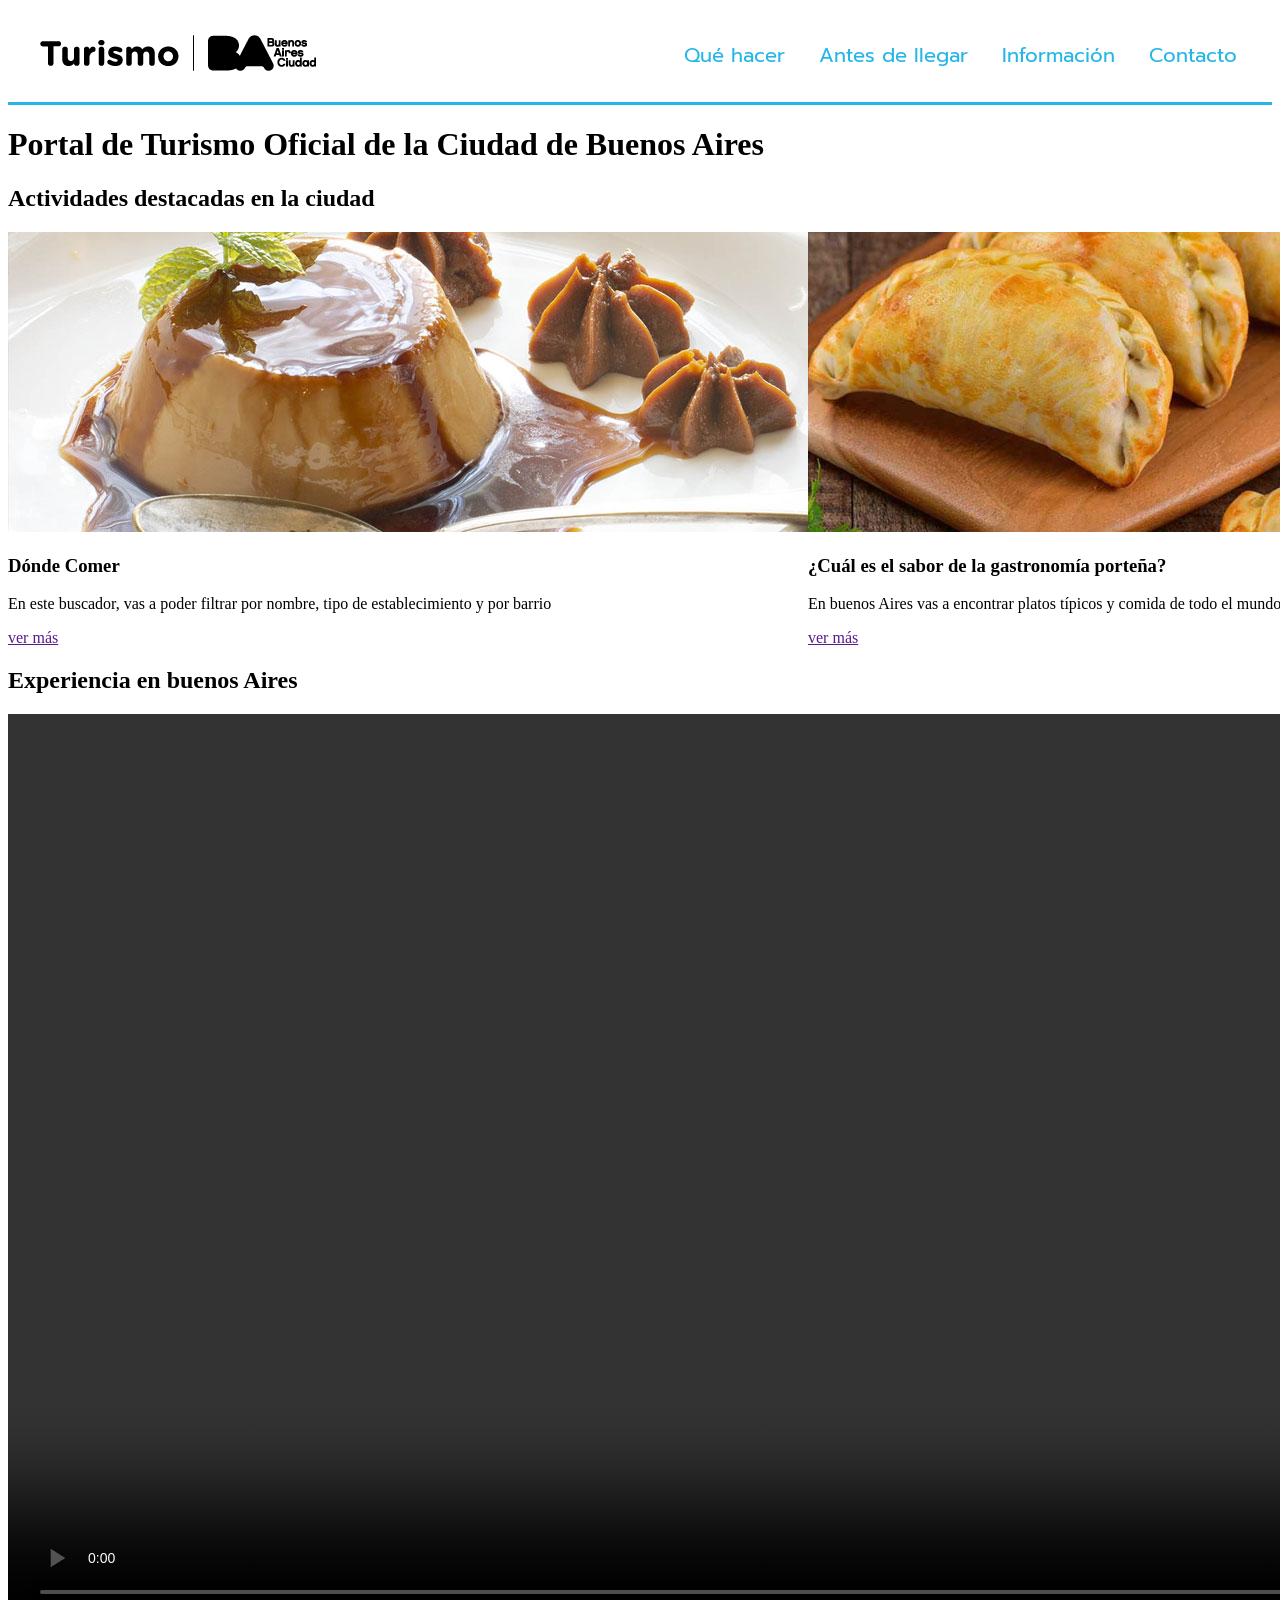
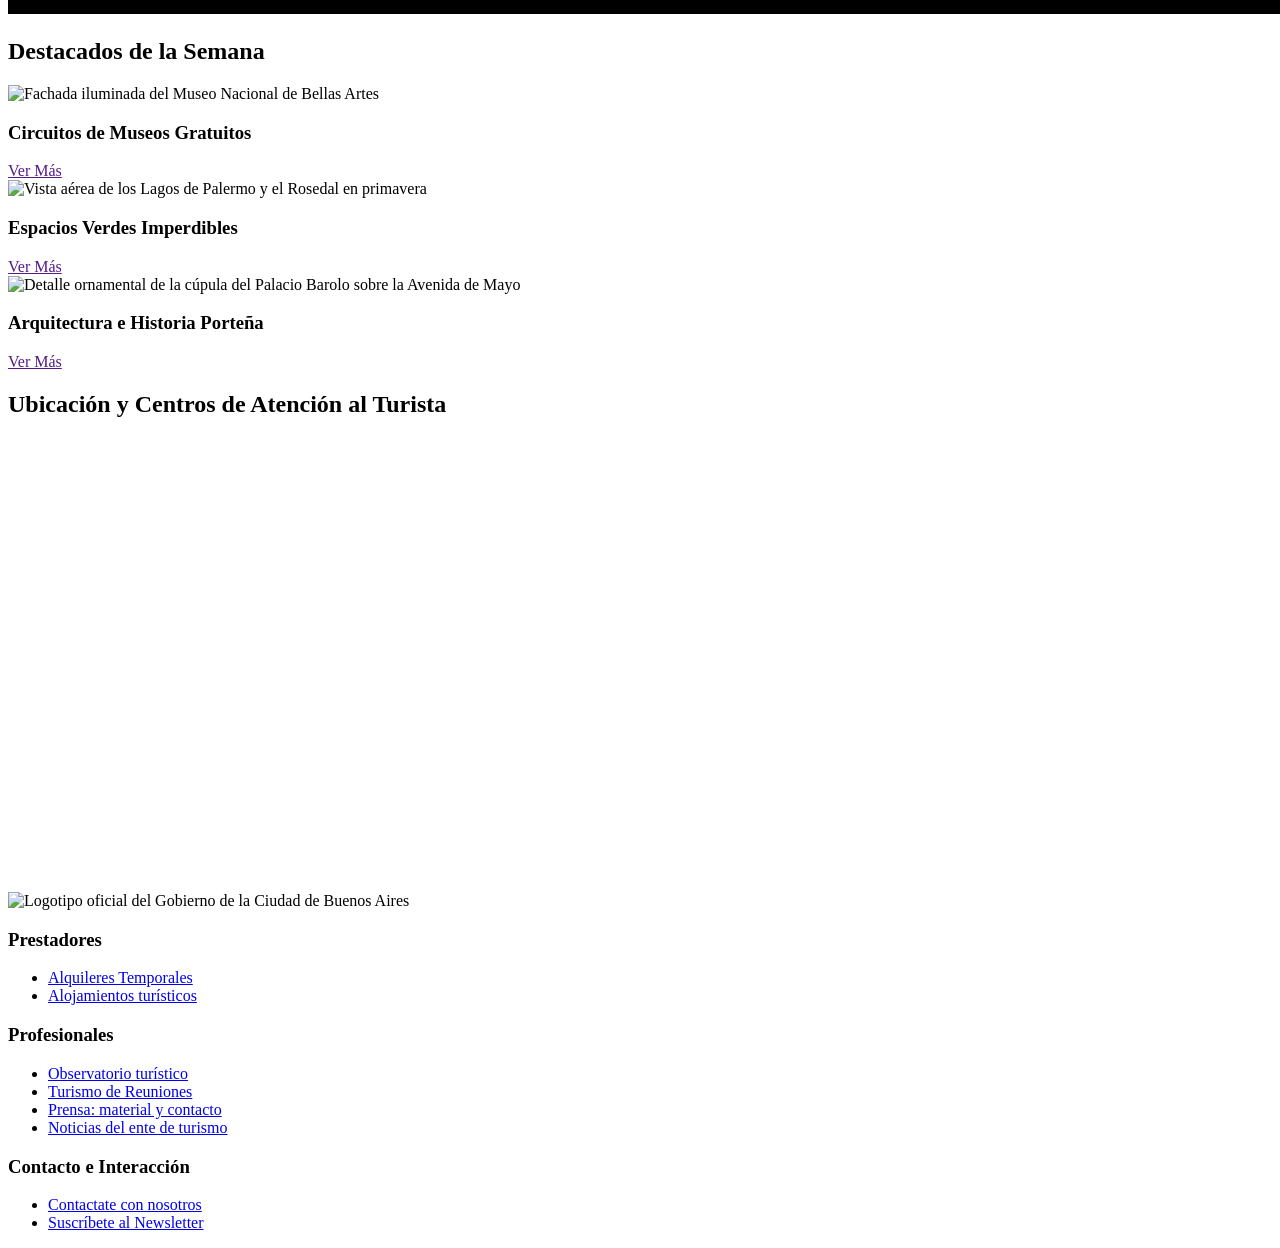
==== ejercicio-3/index.html @ e293c019 "Ejercicio 3" ====
<!DOCTYPE html>
<html lang="es">
    <head>
        <meta charset="UTF-8">
        <meta name="viewport" content="width, initial-scale:1.0">
        <title>Turismo Buenos Aires Ciudad - Sitio Oficial de Información Turística</title>
        <meta name="description" content="Descrubí qué hacer en Buenos Aires. información útil antes de llegar, guías de alojamiento, atractivos turísticos, agenda cultural y mapas de la ciudad.">
        <meta name="robots" content="index, follow">

        <!-- Enlazar css-->
        <link href="style.css" rel="stylesheet">

        <!-- google font -->
         <link rel="preconnect" href="https://fonts.googleapis.com">
         <link rel="preconnect" href="https://fonts.gstatic.com" crossorigin>
         <link href="https://fonts.googleapis.com/css2?family=Prompt:ital,wght@0,100;0,200;0,300;0,400;0,500;0,600;0,700;0,800;0,900;1,100;1,200;1,300;1,400;1,500;1,600;1,700;1,800;1,900&display=swap" rel="stylesheet">

        
    </head>

    <body>

        <!-- Cabecera principal del sitio -->
        <header id="cabecera-principal"> 
            <!-- Logo del sitio 
            href-> la dirección a donde voy al dar clic  
            -->
            <a href="index.html" aria-label="Ir a la página de inicio de Turismo de Buenos Aires">
                <img src="assets/arrobaturismo-bac-300x150-negro.png" alt="Logotipo oficial de Turismo Buenos Aires Ciudad">
            </a>

            <!-- Navegador principal -->
            <nav role="navigation" aria-label="Menu principal">
                  <a href="" class="boton-principal">Qué hacer</a>
                  <a href="" class="boton-principal">Antes de llegar</a>
                  <a href="" class="boton-principal">Información</a>
                  <a href="" class="boton-principal">Contacto</a>
            </nav>

        </header>



        <!-- Contenido principal del sitio -->
        <main role="main">

            <h1 class="texto oculto">Portal de Turismo Oficial de la Ciudad de Buenos Aires</h1>

            <!-- Actividades destacadas-->
            <section>
                <h2 class=".titulo-principal">Actividades destacadas en la ciudad</h2>
                
                <div class="elements-row">

                    <!-- tarjeta -->
                    <article role="article">
                        <img src="assets/flan-dulce-de-leche.jpg" alt="Flan con Dulce de Leche">
                        <h3>Dónde Comer</h3>
                        <p>En este buscador, vas a poder filtrar por nombre, tipo de establecimiento y por barrio</p>
                        <a href="" aria-label="Ir al buscador de restaurantes y de comida en Buenos Aires">ver más</a>
                    </article>

                    <!-- tarjeta -->
                    <article role="article">
                        <img src="assets/empanadas-horneadas.jpg" alt="Empanadas porteñas horneadas">
                        <h3>¿Cuál es el sabor de la gastronomía porteña?</h3>
                        <p>En buenos Aires vas a encontrar platos típicos y comida de todo el mundo</p>
                        <a href="" aria-label="Ver información sobre grastonomía porteña">ver más</a>
                    </article>

                    <!-- tarjeta -->
                    <article role="article">
                        <img src="assets/patio-caballito.jpg" alt="Patio de comida los lecheros en el barrio Caballito">
                        <h3>Mercados y patios Gastronómicos</h3>
                        <p>Conocé los patios y mercados en donde podés disfrutar de la mejor gastronomía de la ciudad</p>
                        <a href="" aria-label="Ver más información sobre los patios gastronómicos de la ciudad">ver más</a>
                    </article>


                </div>

            </section>
            <!-- Fin de actividades destacadas-->

            <!-- Contenido Multimedia -->
            <section>
                <h2>Experiencia en buenos Aires</h2>
                <div>
                    <video controls autoplay loop width="1600" height="900" aria-label="Video sobre la ciudad de Buenos Aires">
                        <source src="assets/video-buenosaires.mp4" type="video/mp4">
                    </video>
                </div>
            </section>
            <!-- Fin de Contenido Multimedia -->



            <!-- Contenidos Destacados -->
            <section>
                <h2>Destacados de la Semana</h2>
                <div>
                    
                    <!-- Tarjeta Destacada 1 -->
                    <article role="article">
                        <img src="assets/destacado-museos.jpg" alt="Fachada iluminada del Museo Nacional de Bellas Artes" width="400" height="250">
                        <h3>Circuitos de Museos Gratuitos</h3>
                        <a href="" aria-label="Ver más sobre los circuitos de museos gratuitos">Ver Más</a>
                    </article>

                    <!-- Tarjeta Destacada 2 -->
                    <article role="article">
                        <img src="assets/destacado-parques.jpg" alt="Vista aérea de los Lagos de Palermo y el Rosedal en primavera" width="400" height="250">
                        <h3>Espacios Verdes Imperdibles</h3>
                        <a href="" aria-label="Ver más sobre los espacios verdes imperdibles">Ver Más</a>
                    </article>

                    <!-- Tarjeta Destacada 3 -->
                    <article role="article">
                        <img src="assets/destacado-arquitectura.jpg" alt="Detalle ornamental de la cúpula del Palacio Barolo sobre la Avenida de Mayo" width="400" height="250">
                        <h3>Arquitectura e Historia Porteña</h3>
                        <a href="" aria-label="Ver más sobre la arquitectura e historia porteña">Ver Más</a>
                    </article>

                </div>
            </section>


            <!-- Ubicación Geográfica -->
            <section aria-labelledby="titulo-mapa">
                <h2 id="titulo-mapa">Ubicación y Centros de Atención al Turista</h2>
                <div class="map-container">
                    <iframe 
                        src="https://www.google.com/maps/embed?pb=!1m18!1m12!1m3!1d3284.016713276842!2d-58.3841507!3d-34.6037389!2m3!1f0!2f0!3f0!3m2!1i1024!2i768!4f13.1!3m3!1m2!1s0x95bccacf954f91d5%3A0x67ef08c262f8f742!2sObelisco!5e0!3m2!1ses!2sar!4v1700000000000!5m2!1ses!2sar" 
                        width="100%" 
                        height="450" 
                        style="border:0;" 
                        allowfullscreen="" 
                        loading="lazy" 
                        referrerpolicy="no-referrer-when-downgrade"
                        title="Mapa interactivo de la Ciudad de Buenos Aires con la ubicación del Obelisco y centros de atención turística">
                    </iframe>
                </div>
            </section>

        </main>

        <!-- Pie de Página Institucional -->
    <footer role="contentinfo">

            <!-- Identificador Institucional del Footer -->
            <div class="footer-brand">
                <img src="img/logo-buenos-aires-ciudad.svg" alt="Logotipo oficial del Gobierno de la Ciudad de Buenos Aires" width="200" height="60">
            </div>

            <!-- Columnas de Enlaces del Footer -->
            <div>
                
                <!-- Lista 1: Prestadores -->
                <nav>
                    <h3 id="footer-prestadores">Prestadores</h3>
                    <ul>
                        <li><a href="/alquileres-temporales">Alquileres Temporales</a></li>
                        <li><a href="/alojamientos-turisticos">Alojamientos turísticos</a></li>
                    </ul>
                </nav>

                <!-- Lista 2: Profesionales -->
                <nav>
                    <h3 id="footer-profesionales">Profesionales</h3>
                    <ul>
                        <li><a href="/observatorio-turistico">Observatorio turístico</a></li>
                        <li><a href="/turismo-reuniones">Turismo de Reuniones</a></li>
                        <li><a href="/prensa-contacto">Prensa: material y contacto</a></li>
                        <li><a href="/noticias-ente">Noticias del ente de turismo</a></li>
                    </ul>
                </nav>

                <!-- Lista 3: Interacción y Contacto -->
                <nav>
                    <h3 id="footer-contacto">Contacto e Interacción</h3>
                    <ul>
                        <li><a href="/contactate-con-nosotros">Contactate con nosotros</a></li>
                        <li><a href="/suscribete-newsletter" aria-label="Ir al formulario para suscribirse al Newsletter oficial">Suscríbete al Newsletter</a></li>
                    </ul>
                </nav>

            </div>
    </footer>

    </body>

</html>
---- ejercicio-3/style.css ----
/* Indice de estilos

0. Generales / colores
1. Tipografías

*/

/* 0. Generales*/ colores */
*{
    margin: 0;
    padding: 0;
    box-sizing: border-box;
}
:root {
    --color-principal: rgb(36, 182, 231);
    --color-acento: rgb(155, 68, 125);
    --color-tercer: rgb(91, 168, 99);
    --color-texto: rgb(27, 25, 25);

}
.elements-row{
    display:flex;

}
/* 1. Tipografías */
.titulo-principal {
    font-family: "Prompt", sans-serif;
    font-weight: 500;
    font-style: normal;
    color: var(--color-principal);
    font-size: 30px;
}

.titulo-secundario {
    font-family: "Prompt", sans-serif;
    font-weight: 400;
    font-style: normal;
    color: var(--color-principal);
    font-size: 25px;

}
.parrafo {
    font-family: "Prompt", sans-serif;
    font-weight: 400;
    font-style: normal;
    color: var(--color-principal);
    font-size: 14px;
    color: var(--color-texto);

}
.texto-oculto{
    display: none;
}
#cabecera-principal{
    padding: 20px 20px 20px 20px;
    display: flex;
    flex-direction: row;
    align-items: center;
    justify-content: space-between;
    /* borde: grosor tipo color;*/
    border-bottom: 3px solid var(--color-principal)

}
/* 3. Enlaces / botones */
.boton-principal{
    /* fuente */
    font-family: "Prompt", sans-serif;
    font-weight: 400;
    font-style: normal;
    color: var(--color-principal);
    font-size: 20px;
    /*quito la linea inferior*/
    text-decoration: none;
    /*asigno cuerpo por medio del relleno*/
    padding: 8px 15px 8px 15px;
    /* animacion del paso del mouse*/
    transition: all linear 0.3s;

    
}

.boton-principal:hover{
    color:rgb(243, 247, 247);
    background-color: var(--color-principal);
    /* redondeear border*/
    border-radius: 5px;
}
/* area destacada*/
.area-destacada

@media only screen and (max-width: 600px) {
    /* 2.header / cabecera*/
    #cabecera-principal {
        flex-direction: column;
    }
    /*3. Enlaces / botones */
    .boton-principal{
        /* se comportara como un bloque*/
        display: block;
        /*ancho*/
        width: 96%;
        /*margen*/
        margin: 5px 2% 5px 2%;
        /*alinear texto*/
        text-align: center;
        border-bottom: 1px solid var(--color-principal);

    }
}
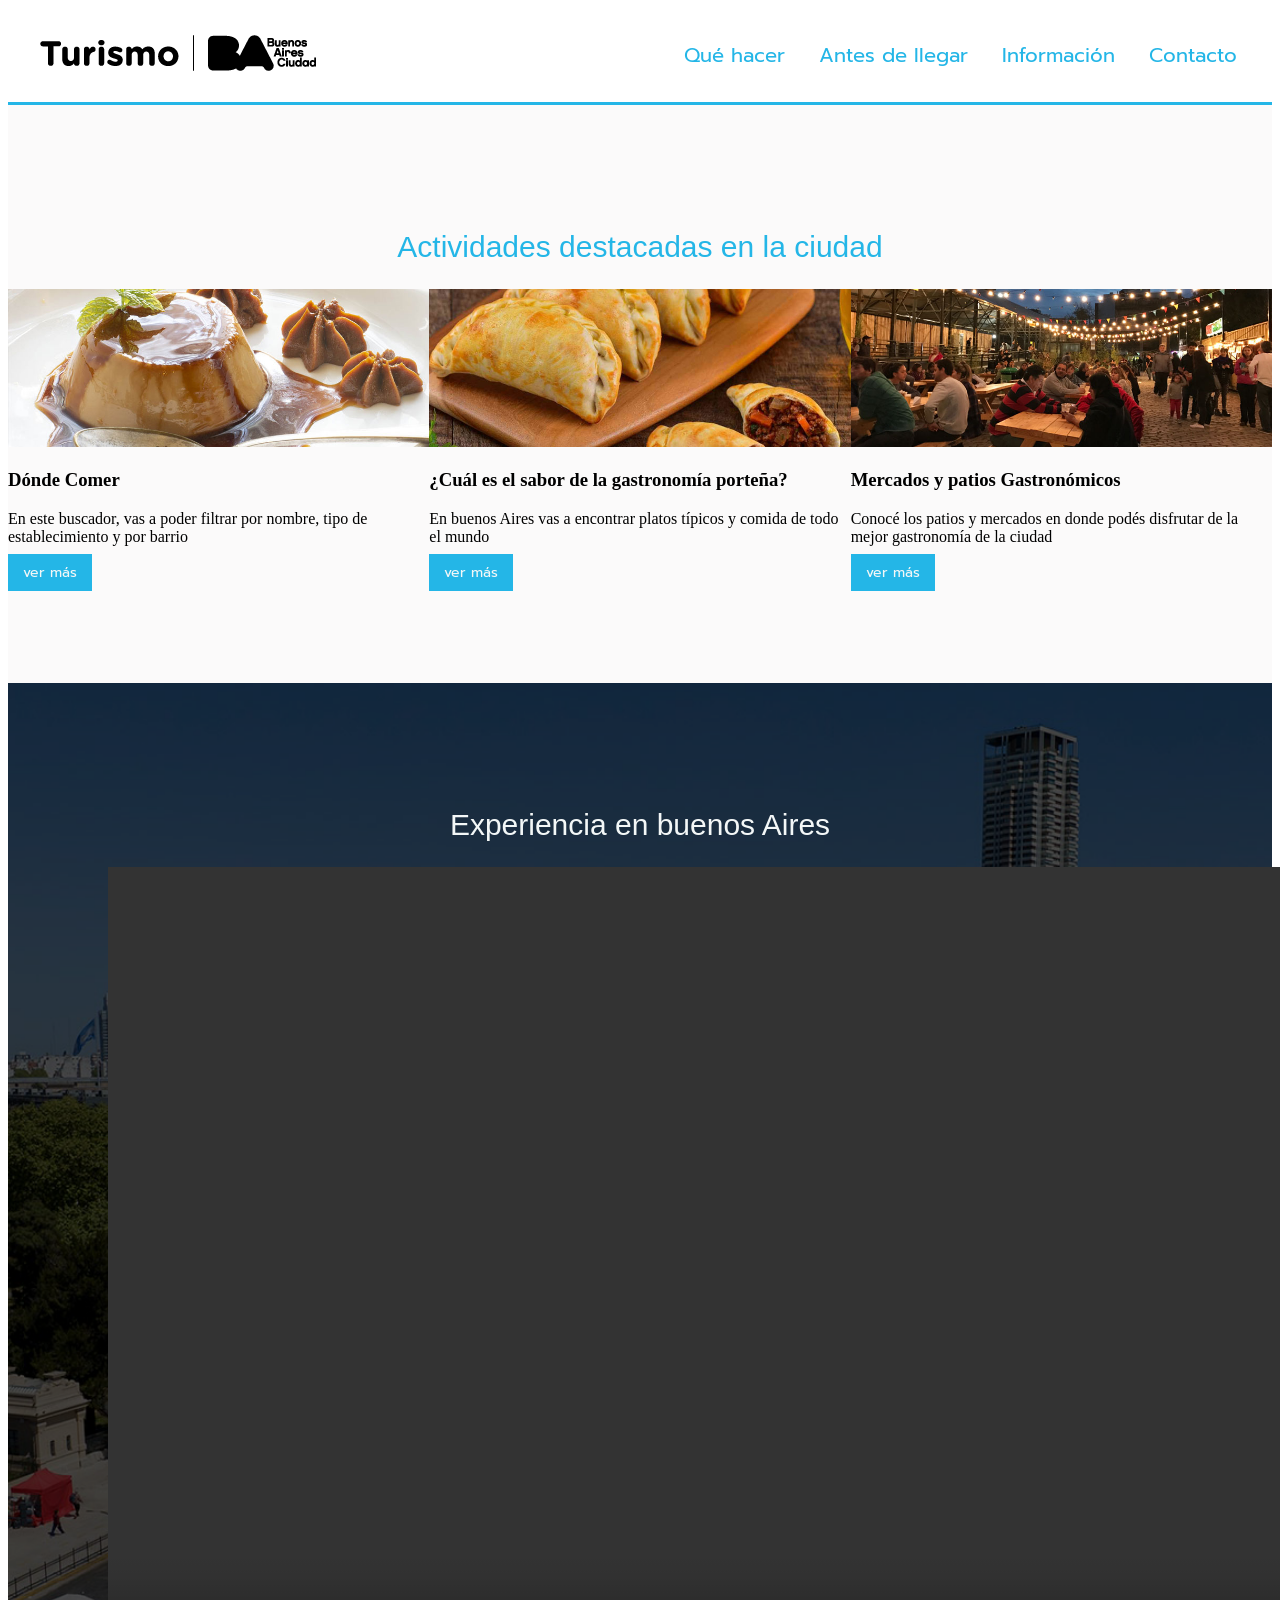
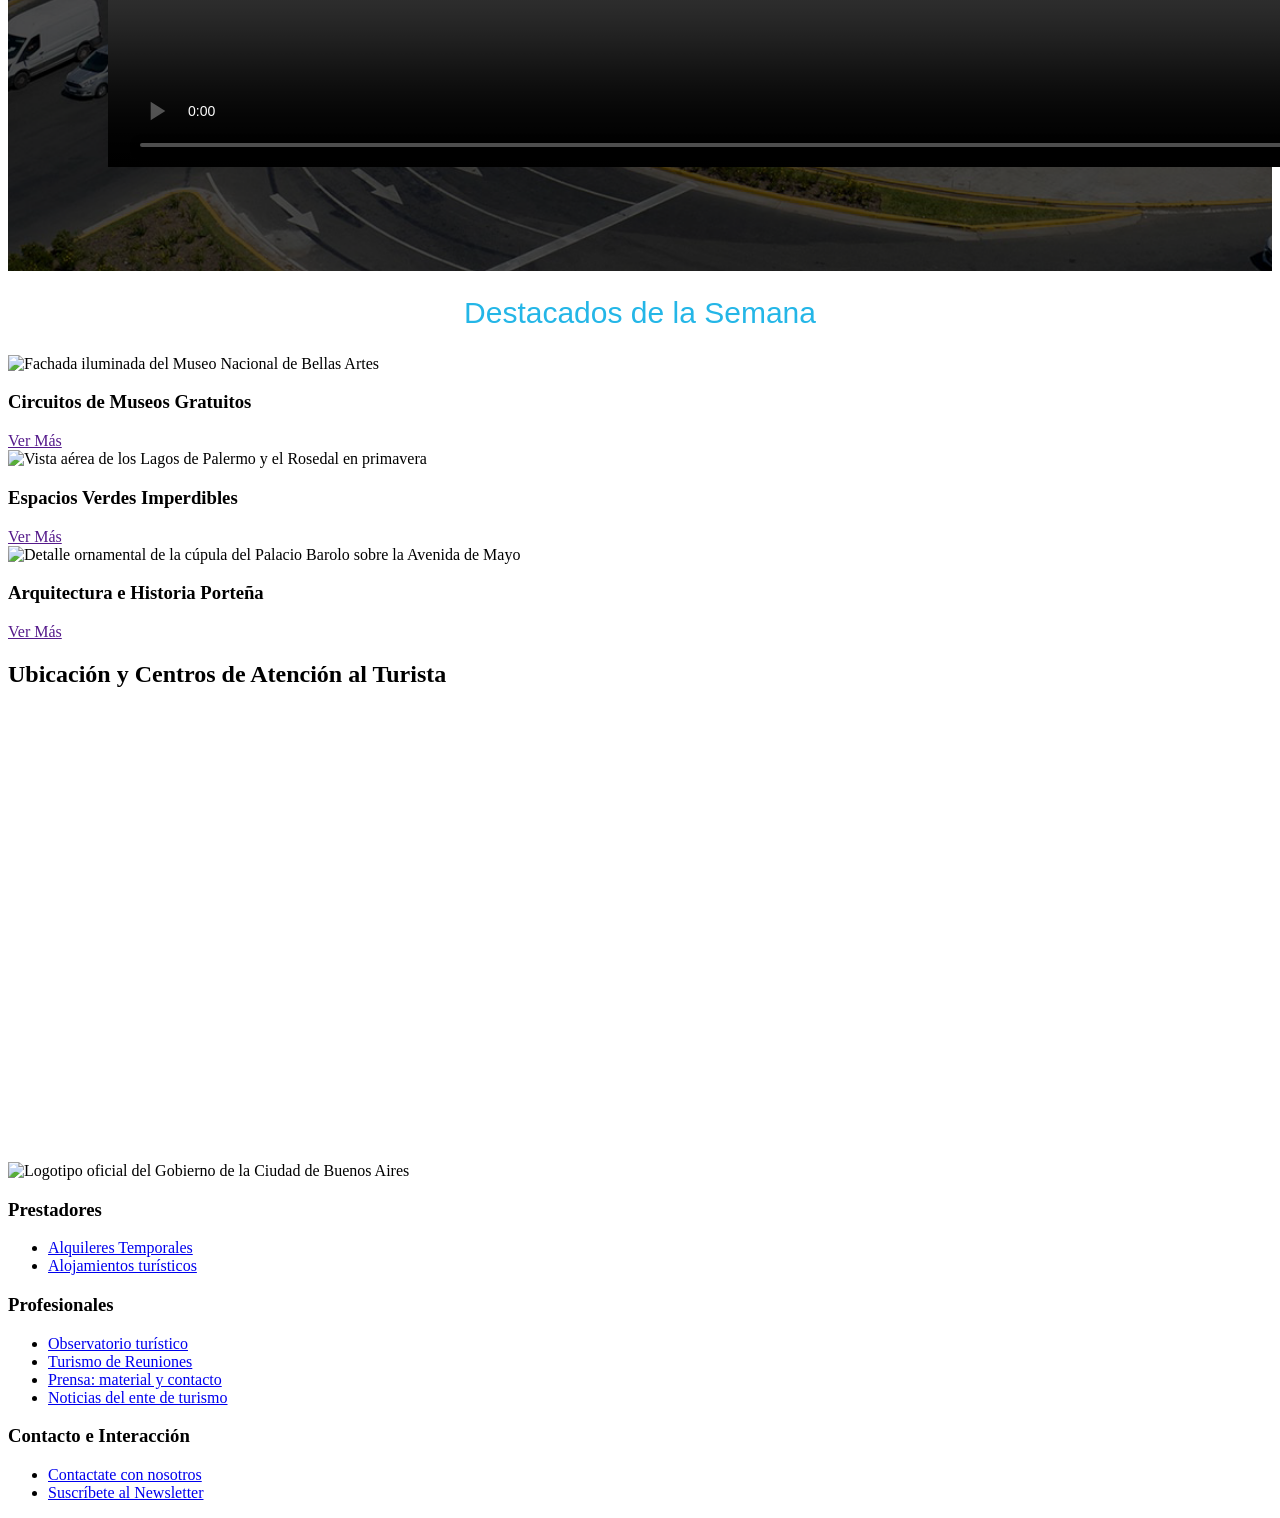
==== commit 8cb7109f: "Add files via upload" ====
--- a/ejercicio-3/index.html
+++ b/ejercicio-3/index.html
@@ -44,36 +44,36 @@
         <!-- Contenido principal del sitio -->
         <main role="main">
 
-            <h1 class="texto oculto">Portal de Turismo Oficial de la Ciudad de Buenos Aires</h1>
+            <h1 class="texto-oculto">Portal de Turismo Oficial de la Ciudad de Buenos Aires</h1>
 
             <!-- Actividades destacadas-->
-            <section>
-                <h2 class=".titulo-principal">Actividades destacadas en la ciudad</h2>
+            <section id="area-destacadas">
+                <h2 class="titulo-principal">Actividades destacadas en la ciudad</h2>
                 
                 <div class="elements-row">
 
                     <!-- tarjeta -->
-                    <article role="article">
+                    <article role="article" class="articulo-index">
                         <img src="assets/flan-dulce-de-leche.jpg" alt="Flan con Dulce de Leche">
                         <h3>Dónde Comer</h3>
                         <p>En este buscador, vas a poder filtrar por nombre, tipo de establecimiento y por barrio</p>
-                        <a href="" aria-label="Ir al buscador de restaurantes y de comida en Buenos Aires">ver más</a>
+                        <a href="" class="boton-ver-más" aria-label="Ir al buscador de restaurantes y de comida en Buenos Aires">ver más</a>
                     </article>
 
                     <!-- tarjeta -->
-                    <article role="article">
+                    <article role="article" class="articulo-index">
                         <img src="assets/empanadas-horneadas.jpg" alt="Empanadas porteñas horneadas">
                         <h3>¿Cuál es el sabor de la gastronomía porteña?</h3>
                         <p>En buenos Aires vas a encontrar platos típicos y comida de todo el mundo</p>
-                        <a href="" aria-label="Ver información sobre grastonomía porteña">ver más</a>
+                        <a href="" class="boton-ver-más" aria-label="Ver información sobre grastonomía porteña">ver más</a>
                     </article>
 
                     <!-- tarjeta -->
-                    <article role="article">
+                    <article role="article" class="articulo-index">
                         <img src="assets/patio-caballito.jpg" alt="Patio de comida los lecheros en el barrio Caballito">
                         <h3>Mercados y patios Gastronómicos</h3>
                         <p>Conocé los patios y mercados en donde podés disfrutar de la mejor gastronomía de la ciudad</p>
-                        <a href="" aria-label="Ver más información sobre los patios gastronómicos de la ciudad">ver más</a>
+                        <a href="" class="boton-ver-más" aria-label="Ver más información sobre los patios gastronómicos de la ciudad">ver más</a>
                     </article>
 
 
@@ -83,8 +83,8 @@
             <!-- Fin de actividades destacadas-->
 
             <!-- Contenido Multimedia -->
-            <section>
-                <h2>Experiencia en buenos Aires</h2>
+            <section id="area-de-experiencias">
+                <h2 class="titulo-experiencias">Experiencia en buenos Aires</h2>
                 <div>
                     <video controls autoplay loop width="1600" height="900" aria-label="Video sobre la ciudad de Buenos Aires">
                         <source src="assets/video-buenosaires.mp4" type="video/mp4">
@@ -97,7 +97,7 @@
 
             <!-- Contenidos Destacados -->
             <section>
-                <h2>Destacados de la Semana</h2>
+                <h2 class="titulo-principal">Destacados de la Semana</h2>
                 <div>
                     
                     <!-- Tarjeta Destacada 1 -->
@@ -145,7 +145,7 @@
         </main>
 
         <!-- Pie de Página Institucional -->
-    <footer role="contentinfo">
+    <footer role="content-info">
 
             <!-- Identificador Institucional del Footer -->
             <div class="footer-brand">
--- a/ejercicio-3/style.css
+++ b/ejercicio-3/style.css
@@ -18,6 +18,11 @@
     --color-texto: rgb(27, 25, 25);
 
 }
+
+img {
+    width: 100% ;
+}
+
 .elements-row{
     display:flex;
 
@@ -29,6 +34,7 @@
     font-style: normal;
     color: var(--color-principal);
     font-size: 30px;
+    text-align: center;
 }
 
 .titulo-secundario {
@@ -39,6 +45,15 @@
     font-size: 25px;
 
 }
+.titulo-experiencias{
+    font-family: "Prompt", sans-serif;
+    font-weight: 500;
+    font-style: normal;
+    color: rgb(243, 247, 247);
+    font-size: 30px;
+    text-align: center;
+}
+
 .parrafo {
     font-family: "Prompt", sans-serif;
     font-weight: 400;
@@ -85,10 +100,63 @@
     /* redondeear border*/
     border-radius: 5px;
 }
+.boton-ver-más {
+    font-family: "Prompt", sans-serif;
+    font-weight: 400;
+    font-style: normal;
+    color:rgb(243, 247, 247);
+    font-size: 14px;
+    /*quito la linea inferior*/
+    text-decoration: none;
+    /*asigno cuerpo por medio del relleno*/
+    padding: 8px 15px 8px 15px;
+    /* animacion del paso del mouse*/
+    transition: all linear 0.3s;
+    background-color: var(--color-principal);
+}
+.boton-ver-más:hover{
+    color:var(--color-principal);
+    background-color: rgb(243, 247, 247);
+    /* redondeear border*/
+    border-radius: 10%;
+    padding: 6px 10px;
+}
+
 /* area destacada*/
-.area-destacada
+#area-destacadas{
+    /*relleno*/
+    padding: 100px 0;
+    background: rgb(251, 250, 250);
+}
+
+#area-experiencia video{
+    margin: 30px 5%;
+}
+.articulo-idex{
+    /*relleno: top right bottom left */
+    padding:20px;
+
+}
+.articulo-idex *{ 
+    /*margen: top right bottom left */
+    margin:0 0 10px 0;
+
+}
+
+#area-de-experiencias {
+    padding: 100px;
+    background: url(assets/FONDOBUENOSAIRES.png) center center no-repeat rgb(27, 25, 25);
+    background-size: cover;
+
+}
 
 @media only screen and (max-width: 600px) {
+
+    /*0. Generales/colores*/
+    .elements-row {
+        flex-direction:column;
+        align-items: center;
+    }
     /* 2.header / cabecera*/
     #cabecera-principal {
         flex-direction: column;
